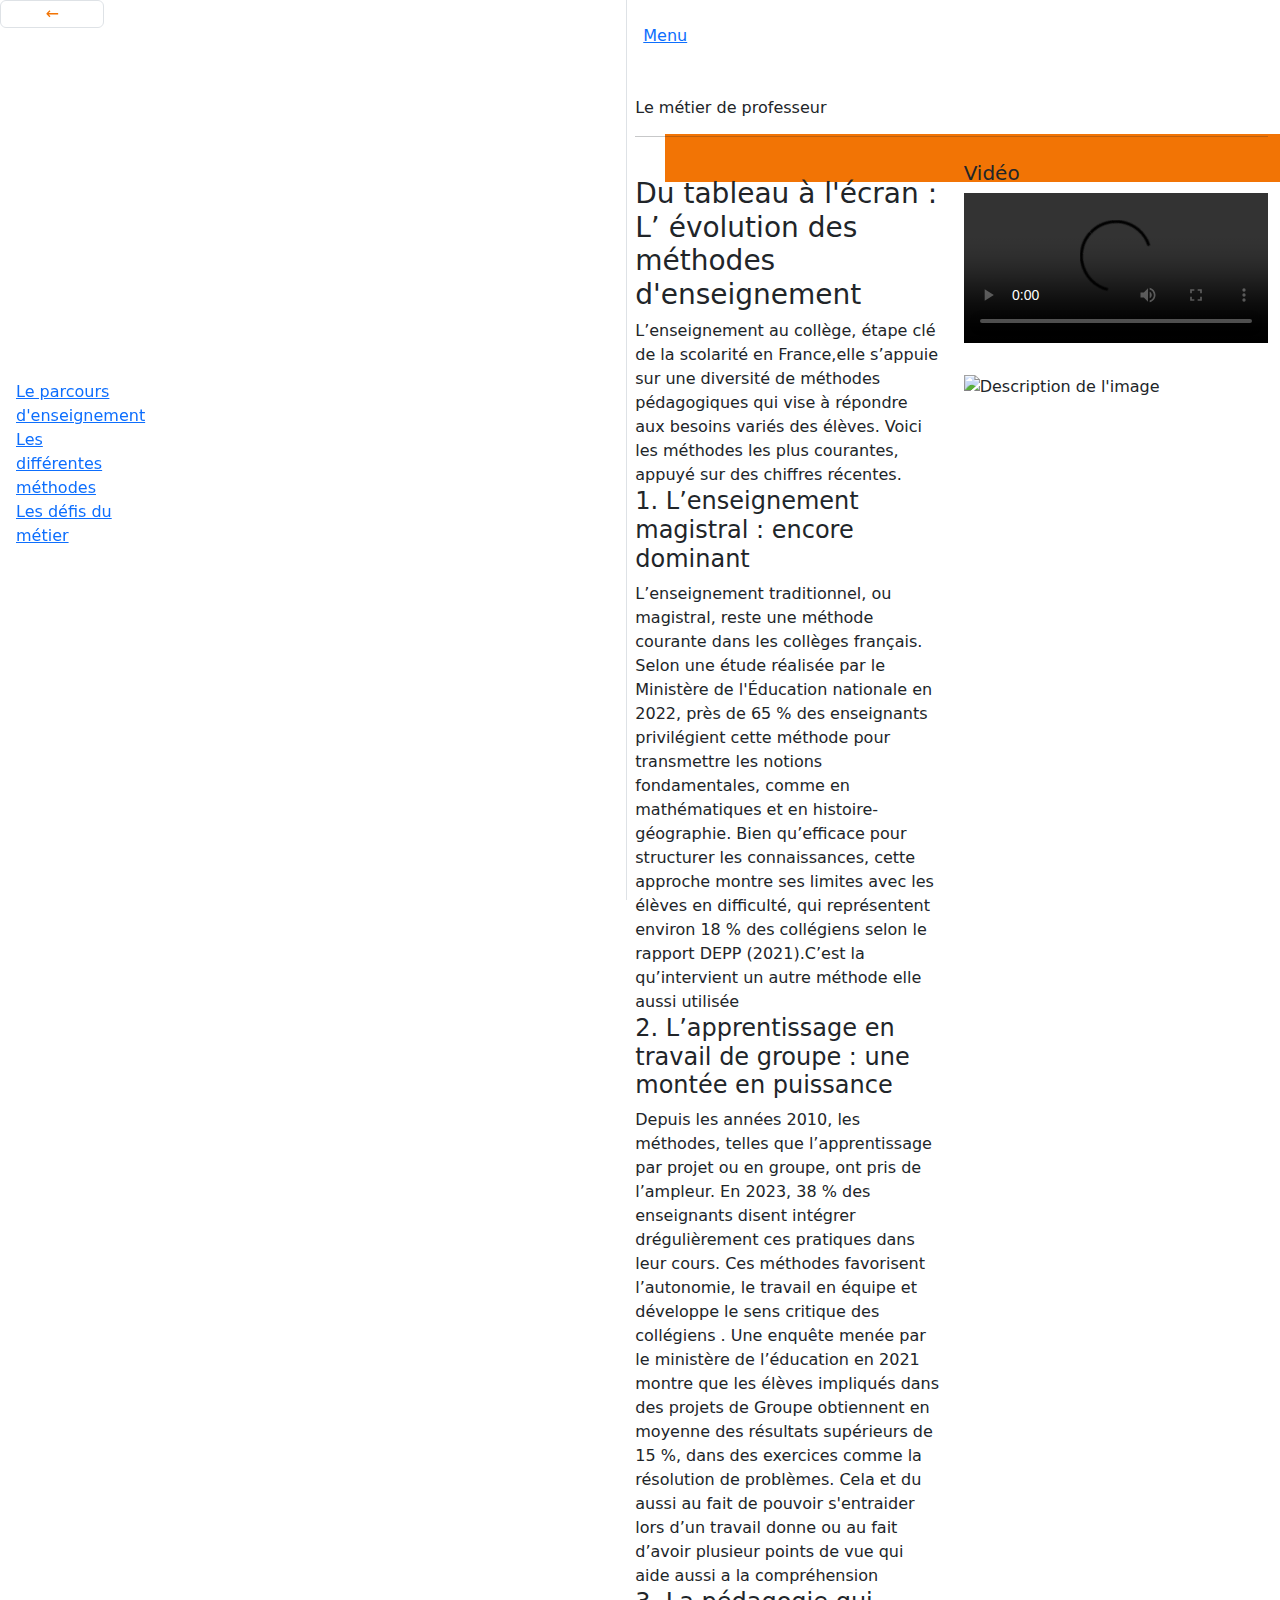
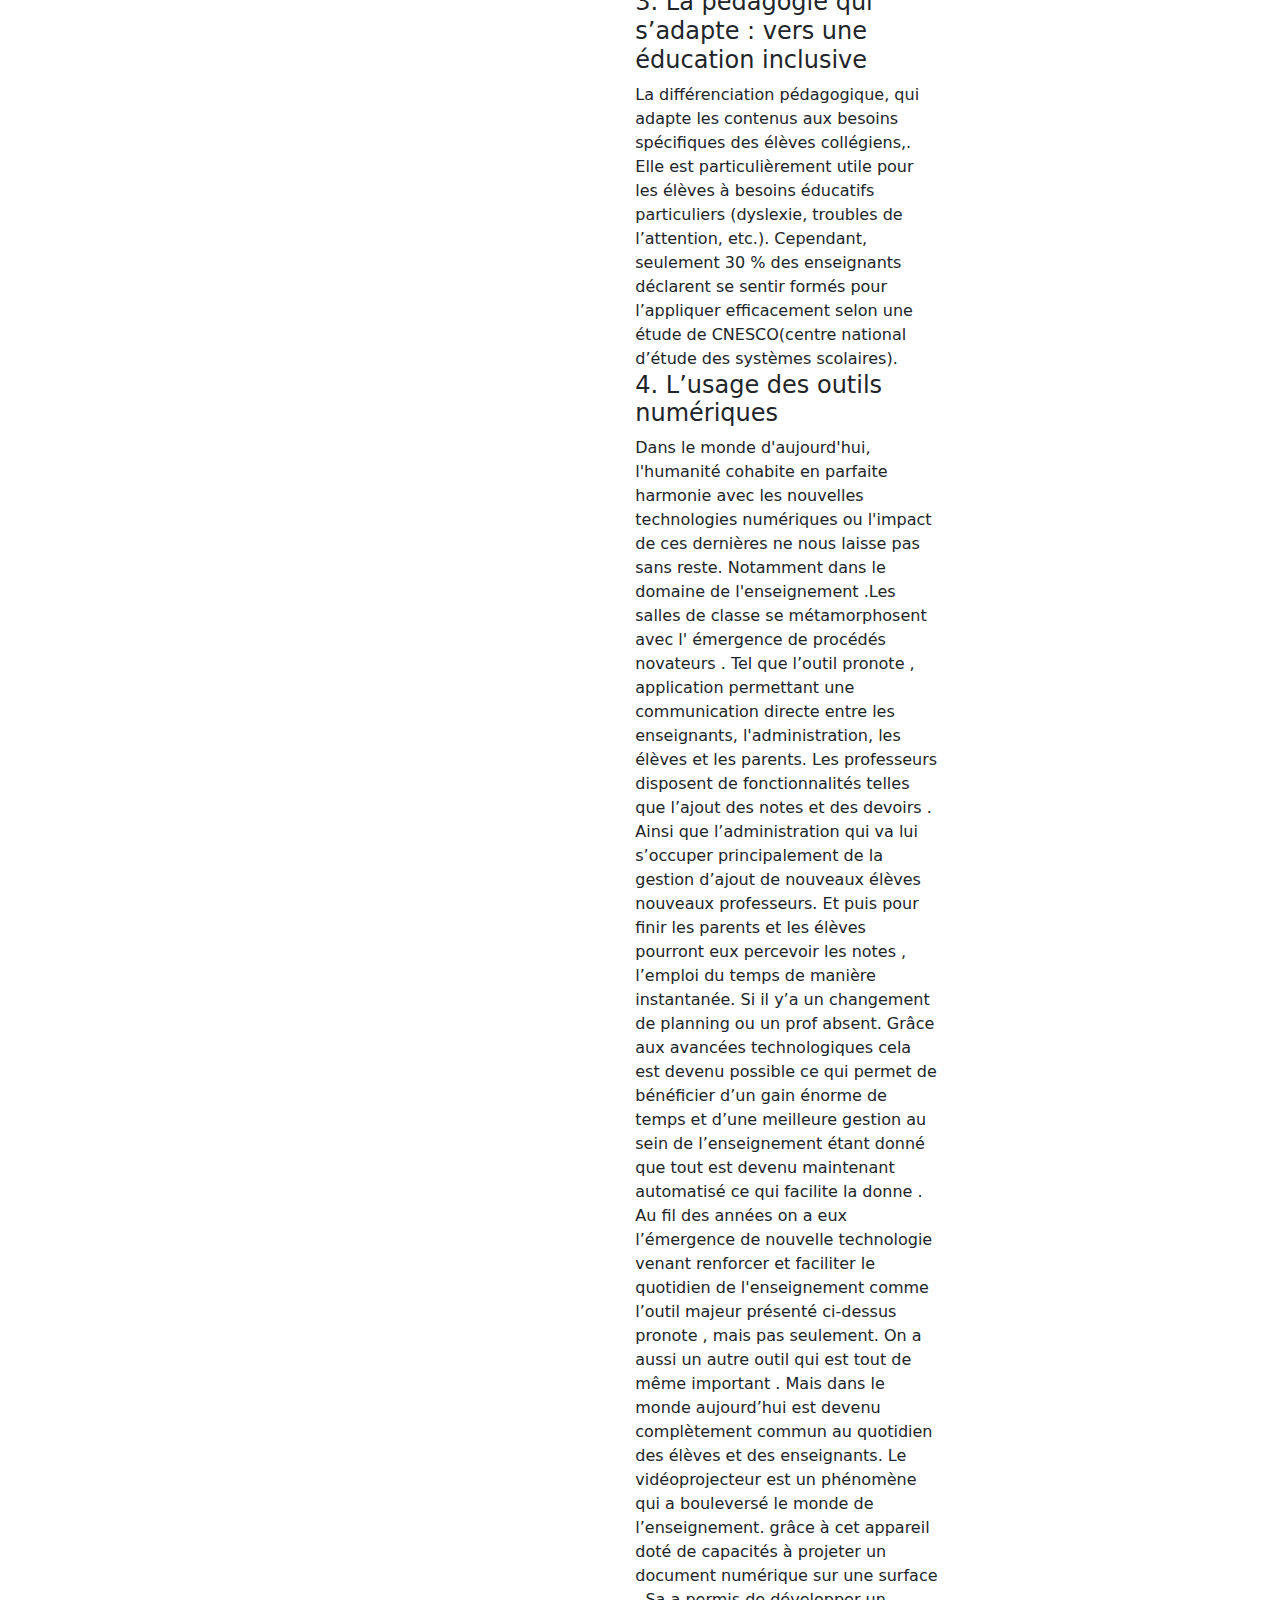
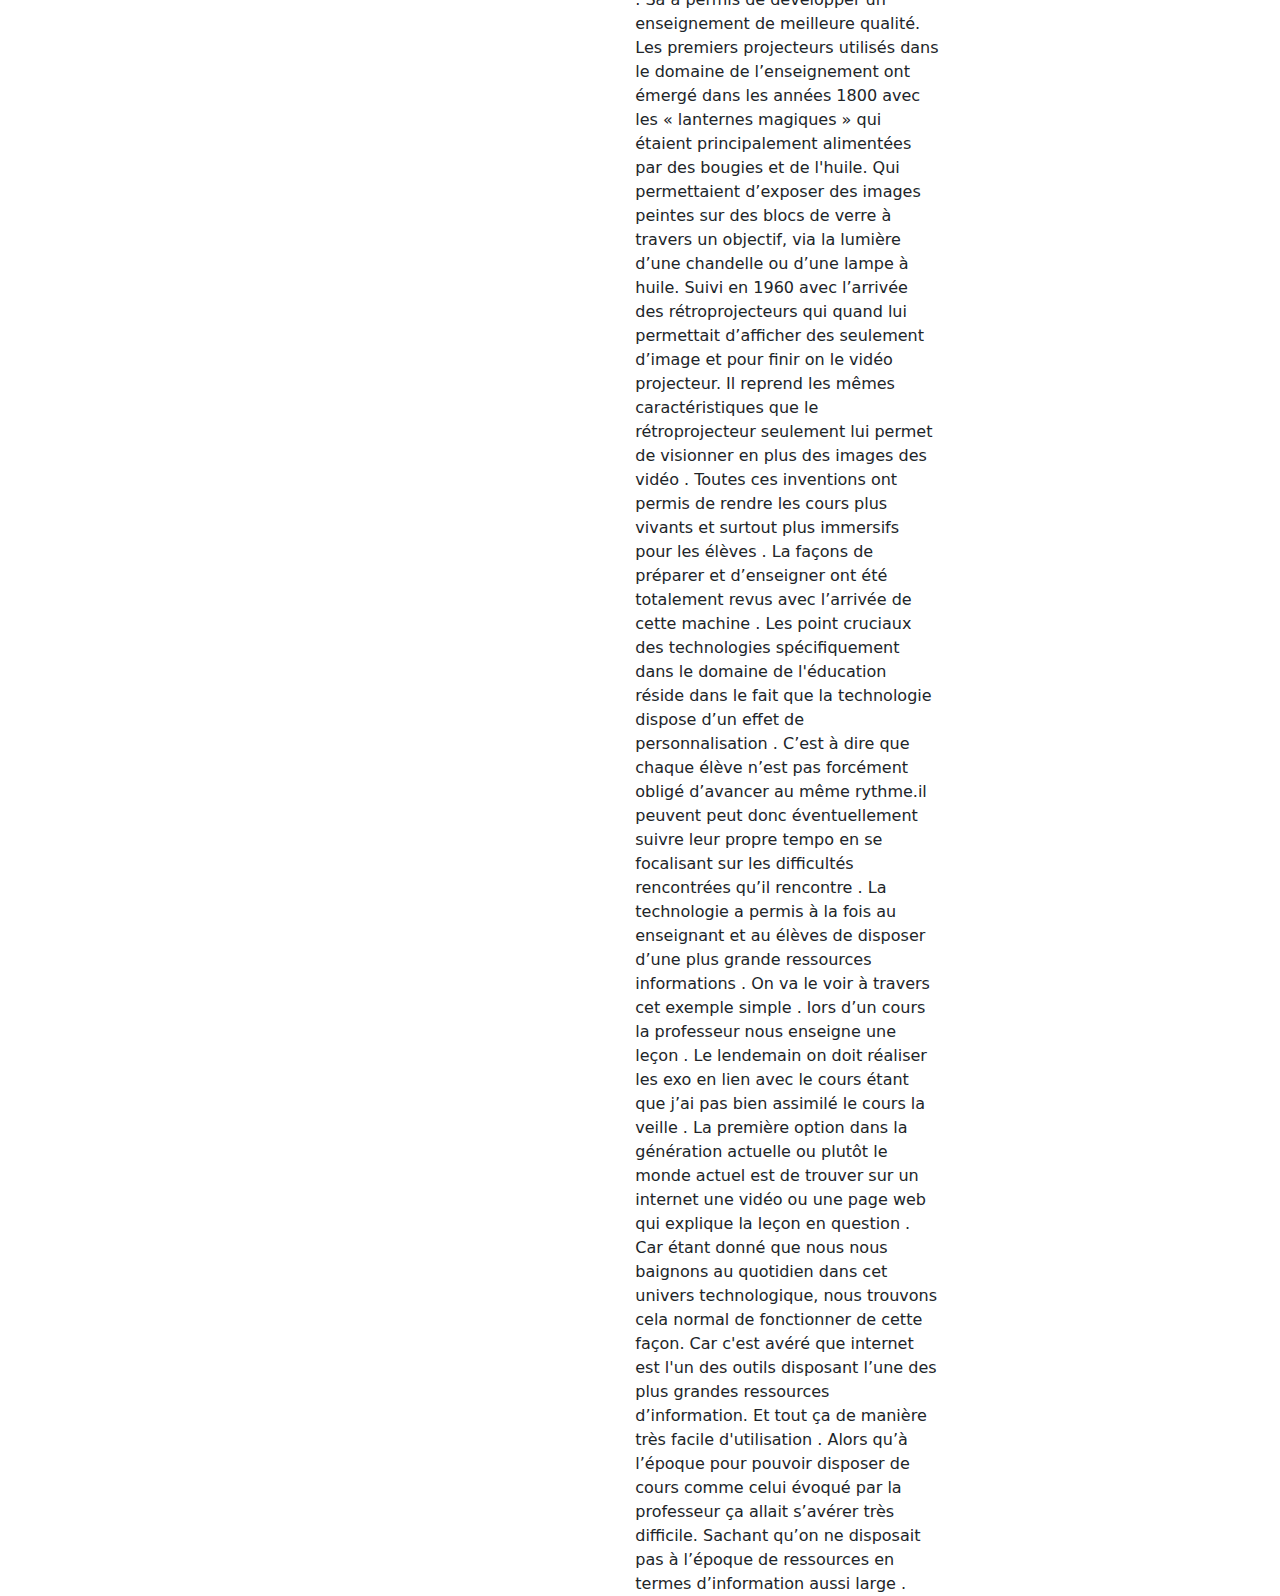
==== methode.html @ a236b194 "Add files via upload" ====
<!DOCTYPE html>
<html lang="en">
<head>
    <meta charset="UTF-8">
    <meta name="viewport" content="width=device-width, initial-scale=1.0">
    <link href="https://cdn.jsdelivr.net/npm/bootstrap@5.3.3/dist/css/bootstrap.min.css" rel="stylesheet" integrity="sha384-QWTKZyjpPEjISv5WaRU9OFeRpok6YctnYmDr5pNlyT2bRjXh0JMhjY6hW+ALEwIH" crossorigin="anonymous">
    <script src="https://cdn.jsdelivr.net/npm/bootstrap@5.3.3/dist/js/bootstrap.bundle.min.js" integrity="sha384-YvpcrYf0tY3lHB60NNkmXc5s9fDVZLESaAA55NDzOxhy9GkcIdslK1eN7N6jIeHz" crossorigin="anonymous"></script>
    <link rel="stylesheet" href="methode.html">
    <title>métier profésseur</title>

    <style>
        #sidebar {
            position: sticky;
            top: 0;
            z-index: 100;
            height: 100vh;
            overflow-y: auto;
        }
    </style>
</head>
<body>
    
    <div class="container-fluid">
        <div class="row flex-nowrap">
            <div class="col-auto px-0">
                <div id="sidebar" class="collapse collapse-horizontal show border-end">  
                    <div id="sidebar-nav" class="list-group text-sm-start min-vh-100">
                        <button id="returnButton" class="col-2 btn-noir border rounded-2 bg-white" style="color:#f27405"> ← </button>
                        <div class="col-2 sidebar my-auto mx-3">
                            <a href="#" class="circle-btn">Le parcours d'enseignement</a>
                            <a href="#" class="circle-btn">Les différentes méthodes</a>
                            <a href="#" class="circle-btn">Les défis du métier</a>
                        </div>
                    </div> 
                </div>
            </div>
            <main class="col ps-md-2 pt-2 mt-3">
                <a href="#" data-bs-target="#sidebar" data-bs-toggle="collapse" class="custom-btn"><i class="bi bi-list bi-lg py-2 p-1"></i> Menu</a>
                <div class="row align-items-center"> 
                    <div class="col-12"> 
                        <div class="p-4" style="background-color: #f27405; position: relative; z-index: -5; top: 86px; left: 30px"></div>
                        <div class="circle-menu">Le métier de professeur</div> 
                    </div>
                </div>
                
                <hr>
                <div class="row">
                    <div class="col-md-6 mt-2 " >
                        <p class="text-left">
                            <h3>Du tableau  à l'écran : L’ évolution des méthodes d'enseignement</h3>
                            L’enseignement au collège, étape clé de la scolarité en France,elle s’appuie sur une diversité de méthodes pédagogiques qui vise à répondre aux besoins variés des élèves. Voici les méthodes les plus courantes, appuyé sur des chiffres récentes.
                            <h4> 1. L’enseignement magistral : encore dominant</h4>
                            L’enseignement traditionnel, ou magistral, reste une méthode courante dans les collèges français. Selon une étude réalisée par le Ministère de l'Éducation nationale en 2022, près de 65 % des enseignants privilégient cette méthode pour transmettre les notions fondamentales, comme en mathématiques et en histoire-géographie. Bien qu’efficace pour structurer les connaissances, cette approche montre ses limites avec les élèves en difficulté, qui représentent environ 18 % des collégiens selon le rapport DEPP (2021).C’est la qu’intervient un autre méthode elle aussi utilisée 
                            <h4>2. L’apprentissage en travail de groupe : une montée en puissance</h4>
                            Depuis les années 2010, les méthodes, telles que l’apprentissage par projet ou en groupe, ont pris de l’ampleur. En 2023, 38 % des enseignants disent intégrer  drégulièrement ces pratiques dans leur cours. Ces méthodes favorisent l’autonomie, le travail en équipe et développe le sens critique des collégiens . Une enquête menée par le ministère de l’éducation en 2021 montre que les élèves impliqués dans des projets de Groupe obtiennent en moyenne des résultats supérieurs de 15 %, dans des exercices comme la résolution de problèmes.
                            Cela et du aussi au fait de pouvoir s'entraider lors d’un travail donne ou au fait d’avoir plusieur points de vue qui aide aussi a la compréhension
                            
                            <h4>3. La pédagogie qui s’adapte : vers une éducation inclusive</h4>
                            La différenciation pédagogique, qui adapte les contenus aux besoins spécifiques des élèves collégiens,. Elle est particulièrement utile pour les élèves à besoins éducatifs particuliers (dyslexie, troubles de l’attention, etc.). Cependant, seulement 30 % des enseignants déclarent se sentir formés pour l’appliquer efficacement selon une étude de CNESCO(centre national d’étude des systèmes scolaires).
                            <h4>4. L’usage des outils numériques </h4>
                            Dans le monde d'aujourd'hui, l'humanité cohabite en parfaite harmonie avec les nouvelles technologies numériques ou l'impact de ces dernières ne nous laisse pas sans reste. 
Notamment dans le domaine de l'enseignement .Les salles de classe se métamorphosent avec l' émergence de procédés novateurs . Tel que  l’outil pronote , application permettant  une communication directe entre les enseignants, l'administration, les élèves et les parents. Les professeurs  disposent de fonctionnalités  telles que l’ajout des notes et des devoirs .  Ainsi que l’administration qui va lui s’occuper principalement de la gestion d’ajout  de nouveaux élèves nouveaux professeurs. Et puis pour finir les parents et les élèves  pourront  eux percevoir les notes , l’emploi du temps de manière instantanée. Si il y’a un changement de planning ou un prof absent. Grâce aux avancées  technologiques cela est devenu possible  ce qui permet de bénéficier  d’un gain énorme de temps et  d’une meilleure gestion  au sein de  l’enseignement étant donné que tout est devenu maintenant automatisé ce qui facilite la donne . 
Au fil des années on a eux l’émergence de nouvelle technologie venant renforcer et faciliter le quotidien de l'enseignement comme l’outil majeur  présenté ci-dessus pronote , mais pas seulement. On a aussi un autre outil qui est  tout de même  important . Mais dans le monde aujourd’hui est devenu complètement commun au quotidien des élèves et des enseignants. 
Le vidéoprojecteur est un phénomène qui a bouleversé le monde de l’enseignement.  grâce à cet appareil  doté de capacités à projeter un document numérique sur une surface  . Sa a permis de développer un enseignement de meilleure qualité.   Les premiers projecteurs utilisés dans le domaine de l’enseignement ont émergé  dans les années 1800 avec les « lanternes magiques » qui étaient principalement alimentées par des bougies et de l'huile.  Qui permettaient d’exposer des images peintes sur  des blocs  de verre à travers un objectif, via la lumière d’une chandelle ou d’une lampe à huile. Suivi  en 1960 avec l’arrivée des rétroprojecteurs  qui quand lui permettait d’afficher des seulement d’image et pour finir on le vidéo projecteur. Il reprend les mêmes caractéristiques que le rétroprojecteur seulement lui permet de visionner en plus des images des vidéo . Toutes ces inventions ont permis  de rendre les cours plus vivants  et surtout plus immersifs pour les élèves .  La façons  de préparer et d’enseigner ont été totalement revus avec l’arrivée de cette machine . 
Les point cruciaux des technologies spécifiquement dans le domaine de l'éducation réside dans le fait que  la technologie dispose d’un effet de personnalisation . C’est à dire que chaque élève  n’est  pas forcément obligé d’avancer au même rythme.il peuvent  peut donc éventuellement suivre leur propre tempo en se focalisant sur les difficultés rencontrées qu’il rencontre . La technologie a permis à la fois au enseignant et au élèves de disposer d’une plus grande ressources informations . On va le voir à travers cet exemple simple .  lors d’un  cours la professeur nous enseigne une leçon . Le lendemain on doit  réaliser les exo  en lien avec le cours  étant que j’ai pas  bien assimilé le cours  la veille . La première option dans la génération actuelle  ou plutôt le monde actuel est de trouver sur un internet une vidéo ou une page web qui explique la leçon en question . Car étant donné que nous nous baignons au quotidien dans cet univers technologique, nous trouvons cela normal de fonctionner de cette façon. Car c'est avéré que internet est l'un des outils disposant l’une des plus grandes ressources d’information. Et tout ça de manière très facile d'utilisation . Alors qu’à l’époque pour pouvoir disposer de cours comme celui évoqué par la professeur ça allait s’avérer très difficile. Sachant qu’on ne disposait pas à l’époque de ressources en termes d’information aussi large . 

                        
                    </div>


                    <div class="col-md-6 mt-2">
                        <div class="mb-4">
                            <h5>Vidéo </h5>
                            <video width="100%" height="auto" controls>
                                <source src="path/to/your/video.mp4" type="video/mp4">
                                Your browser does not support the video tag.
                            </video>
                        </div>

                       
                        <div class="mt-3">
                            <img src="groupe-diversifie-enfants-acclamant-souriant-tout-regardant-ecran-ordinateur-ecole-espace-copie_236854-31471.avif" alt="Description de l'image" class="img-fluid">
                        </div>
                    </div>
                </div>
            </main>
        </div>
    </div>

    <script src="../javascript/return.js"></script>

    <script>
        const returnButton = document.getElementById('returnButton');
        returnButton.addEventListener('click', function() {
            const cibleURL = "file:///C:/BUT%20MMI/sae_prof/html/page_accueil.html"; 
            window.location.href = cibleURL;
        });
    </script>

</body>
</html>
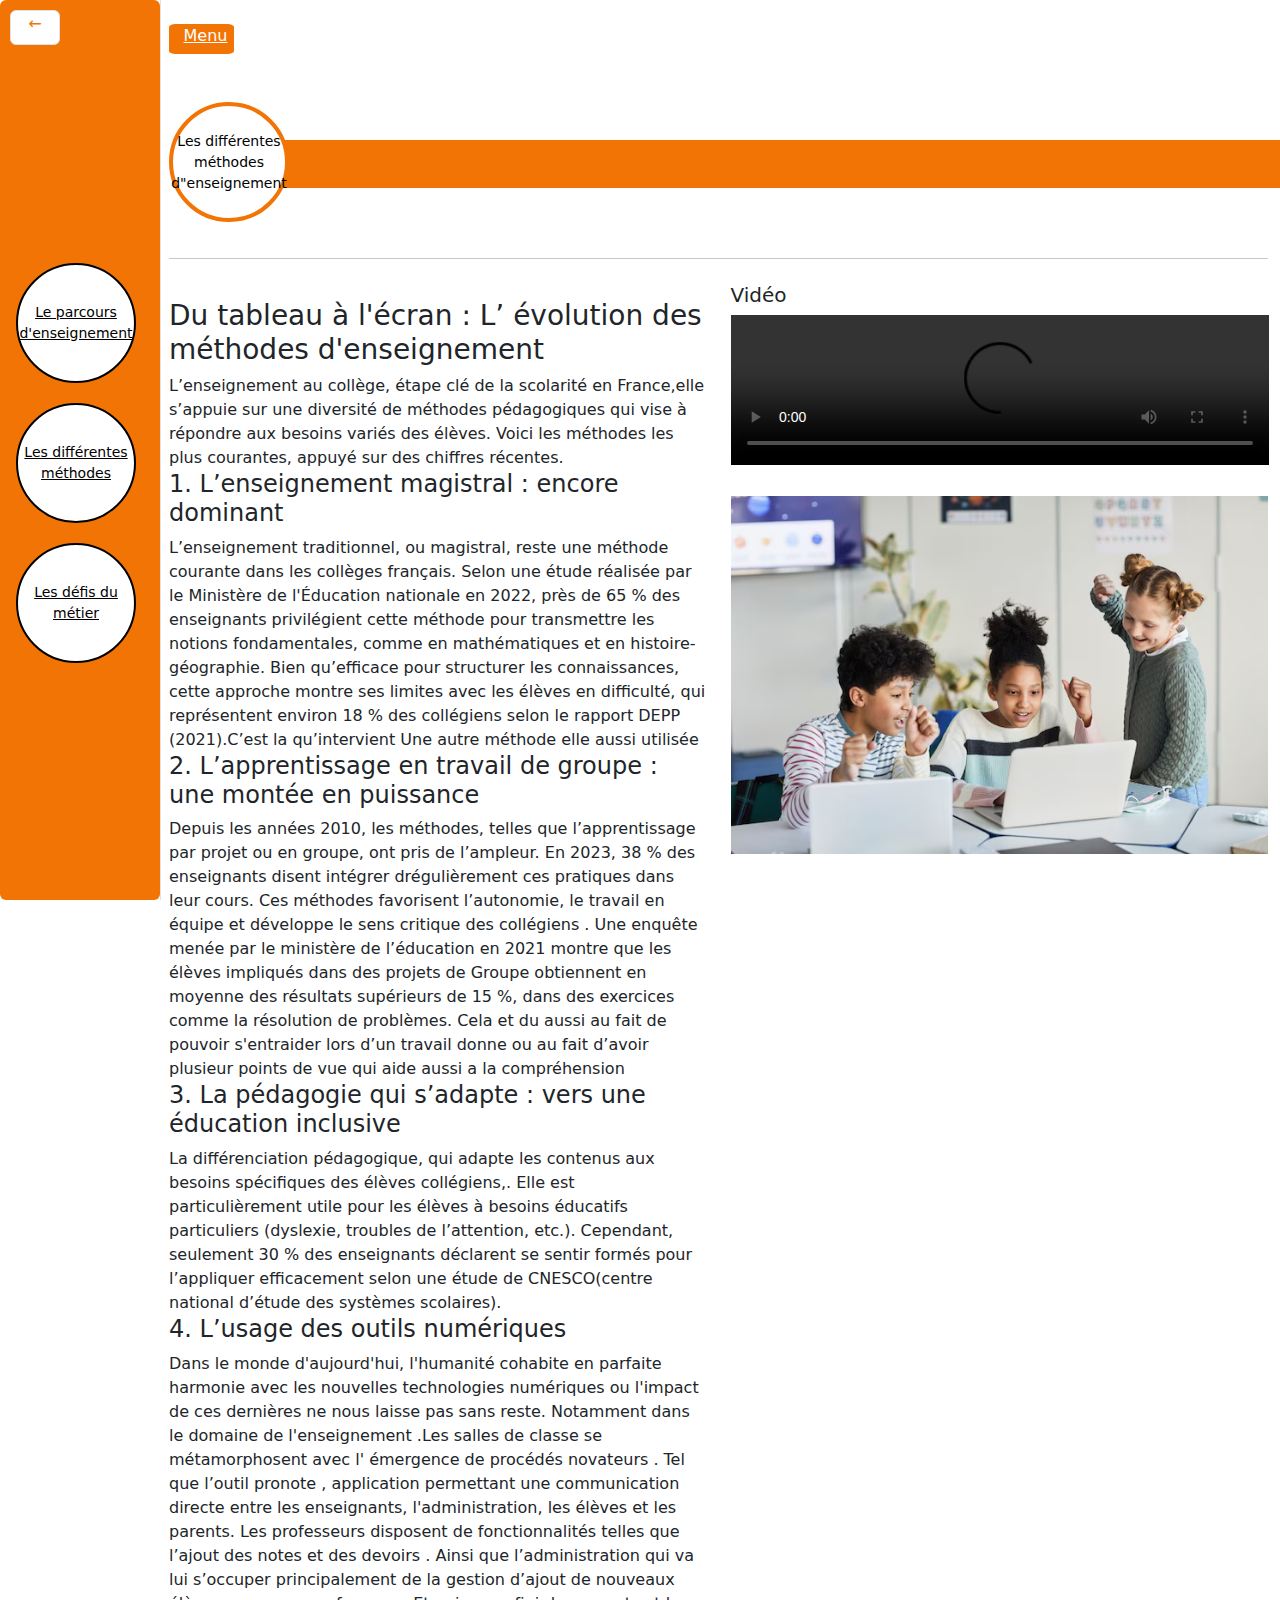
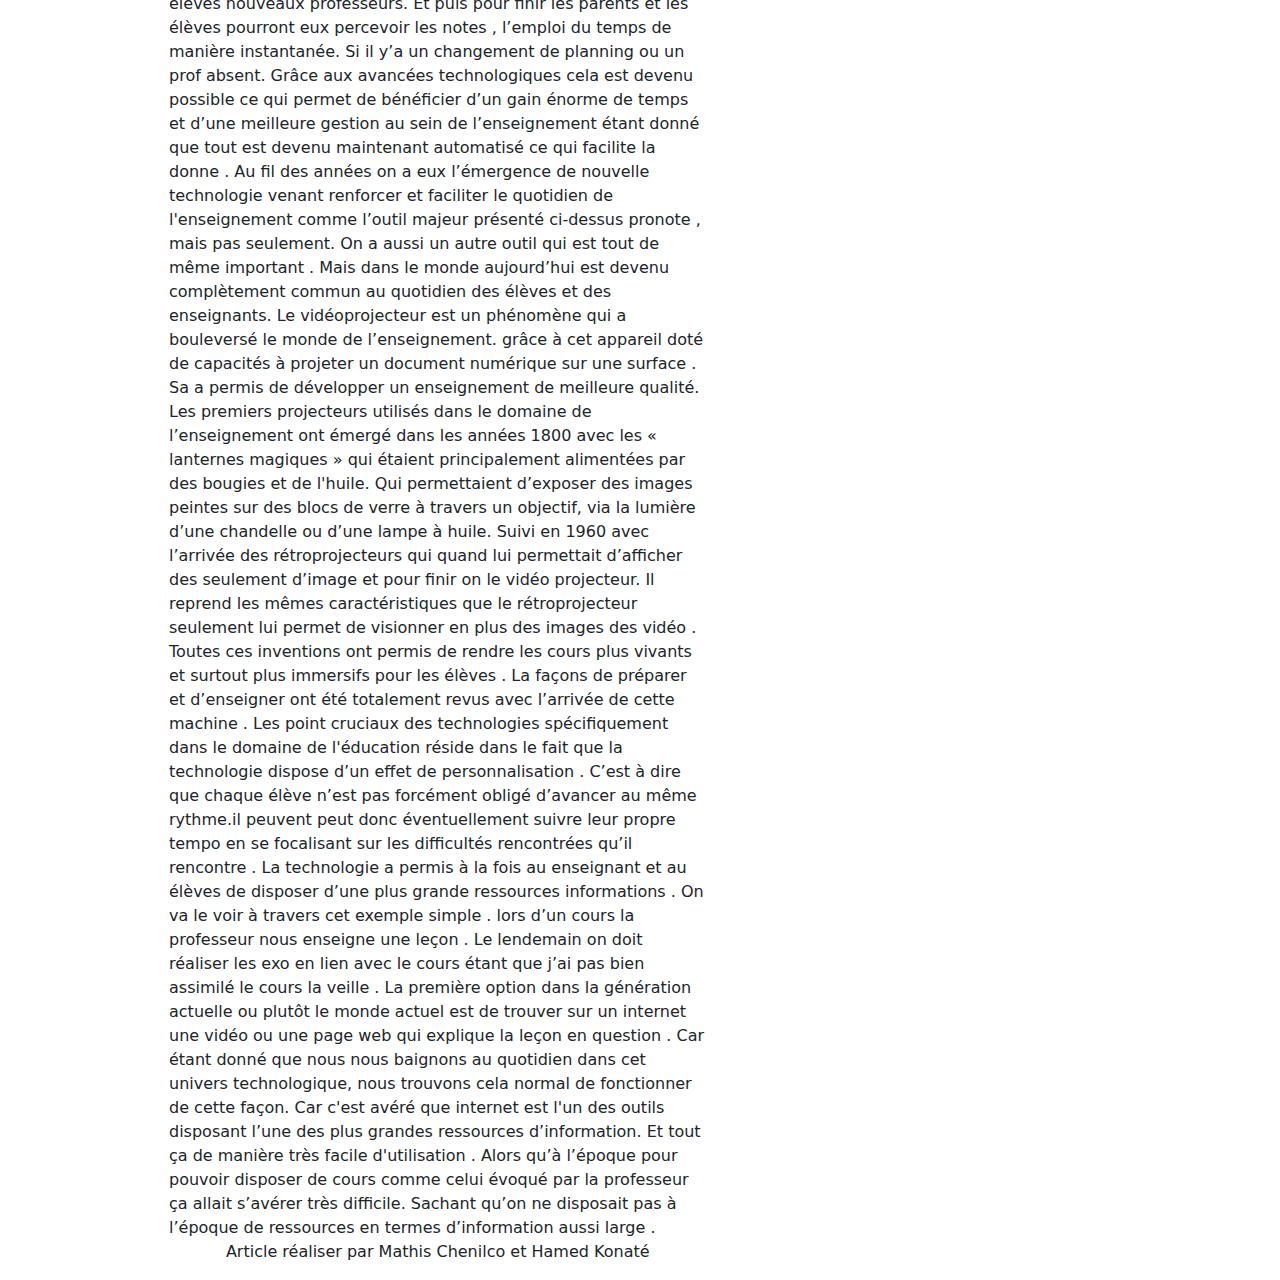
==== commit 8dce8d4f: "Add files via upload" ====
--- a/methode.html
+++ b/methode.html
@@ -5,8 +5,8 @@
     <meta name="viewport" content="width=device-width, initial-scale=1.0">
     <link href="https://cdn.jsdelivr.net/npm/bootstrap@5.3.3/dist/css/bootstrap.min.css" rel="stylesheet" integrity="sha384-QWTKZyjpPEjISv5WaRU9OFeRpok6YctnYmDr5pNlyT2bRjXh0JMhjY6hW+ALEwIH" crossorigin="anonymous">
     <script src="https://cdn.jsdelivr.net/npm/bootstrap@5.3.3/dist/js/bootstrap.bundle.min.js" integrity="sha384-YvpcrYf0tY3lHB60NNkmXc5s9fDVZLESaAA55NDzOxhy9GkcIdslK1eN7N6jIeHz" crossorigin="anonymous"></script>
-    <link rel="stylesheet" href="methode.html">
-    <title>métier profésseur</title>
+    <link rel="stylesheet" href="methode.css">
+    <title>Les différentes méthodes</title>
 
     <style>
         #sidebar {
@@ -39,7 +39,7 @@
                 <div class="row align-items-center"> 
                     <div class="col-12"> 
                         <div class="p-4" style="background-color: #f27405; position: relative; z-index: -5; top: 86px; left: 30px"></div>
-                        <div class="circle-menu">Le métier de professeur</div> 
+                        <div class="circle-menu">Les différentes méthodes d"enseignement</div> 
                     </div>
                 </div>
                 
@@ -50,7 +50,7 @@
                             <h3>Du tableau  à l'écran : L’ évolution des méthodes d'enseignement</h3>
                             L’enseignement au collège, étape clé de la scolarité en France,elle s’appuie sur une diversité de méthodes pédagogiques qui vise à répondre aux besoins variés des élèves. Voici les méthodes les plus courantes, appuyé sur des chiffres récentes.
                             <h4> 1. L’enseignement magistral : encore dominant</h4>
-                            L’enseignement traditionnel, ou magistral, reste une méthode courante dans les collèges français. Selon une étude réalisée par le Ministère de l'Éducation nationale en 2022, près de 65 % des enseignants privilégient cette méthode pour transmettre les notions fondamentales, comme en mathématiques et en histoire-géographie. Bien qu’efficace pour structurer les connaissances, cette approche montre ses limites avec les élèves en difficulté, qui représentent environ 18 % des collégiens selon le rapport DEPP (2021).C’est la qu’intervient un autre méthode elle aussi utilisée 
+                            L’enseignement traditionnel, ou magistral, reste une méthode courante dans les collèges français. Selon une étude réalisée par le Ministère de l'Éducation nationale en 2022, près de 65 % des enseignants privilégient cette méthode pour transmettre les notions fondamentales, comme en mathématiques et en histoire-géographie. Bien qu’efficace pour structurer les connaissances, cette approche montre ses limites avec les élèves en difficulté, qui représentent environ 18 % des collégiens selon le rapport DEPP (2021).C’est la qu’intervient Une autre méthode elle aussi utilisée 
                             <h4>2. L’apprentissage en travail de groupe : une montée en puissance</h4>
                             Depuis les années 2010, les méthodes, telles que l’apprentissage par projet ou en groupe, ont pris de l’ampleur. En 2023, 38 % des enseignants disent intégrer  drégulièrement ces pratiques dans leur cours. Ces méthodes favorisent l’autonomie, le travail en équipe et développe le sens critique des collégiens . Une enquête menée par le ministère de l’éducation en 2021 montre que les élèves impliqués dans des projets de Groupe obtiennent en moyenne des résultats supérieurs de 15 %, dans des exercices comme la résolution de problèmes.
                             Cela et du aussi au fait de pouvoir s'entraider lors d’un travail donne ou au fait d’avoir plusieur points de vue qui aide aussi a la compréhension
@@ -62,7 +62,9 @@
 Notamment dans le domaine de l'enseignement .Les salles de classe se métamorphosent avec l' émergence de procédés novateurs . Tel que  l’outil pronote , application permettant  une communication directe entre les enseignants, l'administration, les élèves et les parents. Les professeurs  disposent de fonctionnalités  telles que l’ajout des notes et des devoirs .  Ainsi que l’administration qui va lui s’occuper principalement de la gestion d’ajout  de nouveaux élèves nouveaux professeurs. Et puis pour finir les parents et les élèves  pourront  eux percevoir les notes , l’emploi du temps de manière instantanée. Si il y’a un changement de planning ou un prof absent. Grâce aux avancées  technologiques cela est devenu possible  ce qui permet de bénéficier  d’un gain énorme de temps et  d’une meilleure gestion  au sein de  l’enseignement étant donné que tout est devenu maintenant automatisé ce qui facilite la donne . 
 Au fil des années on a eux l’émergence de nouvelle technologie venant renforcer et faciliter le quotidien de l'enseignement comme l’outil majeur  présenté ci-dessus pronote , mais pas seulement. On a aussi un autre outil qui est  tout de même  important . Mais dans le monde aujourd’hui est devenu complètement commun au quotidien des élèves et des enseignants. 
 Le vidéoprojecteur est un phénomène qui a bouleversé le monde de l’enseignement.  grâce à cet appareil  doté de capacités à projeter un document numérique sur une surface  . Sa a permis de développer un enseignement de meilleure qualité.   Les premiers projecteurs utilisés dans le domaine de l’enseignement ont émergé  dans les années 1800 avec les « lanternes magiques » qui étaient principalement alimentées par des bougies et de l'huile.  Qui permettaient d’exposer des images peintes sur  des blocs  de verre à travers un objectif, via la lumière d’une chandelle ou d’une lampe à huile. Suivi  en 1960 avec l’arrivée des rétroprojecteurs  qui quand lui permettait d’afficher des seulement d’image et pour finir on le vidéo projecteur. Il reprend les mêmes caractéristiques que le rétroprojecteur seulement lui permet de visionner en plus des images des vidéo . Toutes ces inventions ont permis  de rendre les cours plus vivants  et surtout plus immersifs pour les élèves .  La façons  de préparer et d’enseigner ont été totalement revus avec l’arrivée de cette machine . 
-Les point cruciaux des technologies spécifiquement dans le domaine de l'éducation réside dans le fait que  la technologie dispose d’un effet de personnalisation . C’est à dire que chaque élève  n’est  pas forcément obligé d’avancer au même rythme.il peuvent  peut donc éventuellement suivre leur propre tempo en se focalisant sur les difficultés rencontrées qu’il rencontre . La technologie a permis à la fois au enseignant et au élèves de disposer d’une plus grande ressources informations . On va le voir à travers cet exemple simple .  lors d’un  cours la professeur nous enseigne une leçon . Le lendemain on doit  réaliser les exo  en lien avec le cours  étant que j’ai pas  bien assimilé le cours  la veille . La première option dans la génération actuelle  ou plutôt le monde actuel est de trouver sur un internet une vidéo ou une page web qui explique la leçon en question . Car étant donné que nous nous baignons au quotidien dans cet univers technologique, nous trouvons cela normal de fonctionner de cette façon. Car c'est avéré que internet est l'un des outils disposant l’une des plus grandes ressources d’information. Et tout ça de manière très facile d'utilisation . Alors qu’à l’époque pour pouvoir disposer de cours comme celui évoqué par la professeur ça allait s’avérer très difficile. Sachant qu’on ne disposait pas à l’époque de ressources en termes d’information aussi large . 
+Les point cruciaux des technologies spécifiquement dans le domaine de l'éducation réside dans le fait que  la technologie dispose d’un effet de personnalisation . C’est à dire que chaque élève  n’est  pas forcément obligé d’avancer au même rythme.il peuvent  peut donc éventuellement suivre leur propre tempo en se focalisant sur les difficultés rencontrées qu’il rencontre . La technologie a permis à la fois au enseignant et au élèves de disposer d’une plus grande ressources informations . On va le voir à travers cet exemple simple .  lors d’un  cours la professeur nous enseigne une leçon . Le lendemain on doit  réaliser les exo  en lien avec le cours  étant que j’ai pas  bien assimilé le cours  la veille . La première option dans la génération actuelle  ou plutôt le monde actuel est de trouver sur un internet une vidéo ou une page web qui explique la leçon en question . Car étant donné que nous nous baignons au quotidien dans cet univers technologique, nous trouvons cela normal de fonctionner de cette façon. Car c'est avéré que internet est l'un des outils disposant l’une des plus grandes ressources d’information. Et tout ça de manière très facile d'utilisation . Alors qu’à l’époque pour pouvoir disposer de cours comme celui évoqué par la professeur ça allait s’avérer très difficile. Sachant qu’on ne disposait pas à l’époque de ressources en termes d’information aussi large .
+
+<p>Article réaliser par Mathis Chenilco et Hamed Konaté</p>
 
                         
                     </div>
@@ -72,7 +74,7 @@
                         <div class="mb-4">
                             <h5>Vidéo </h5>
                             <video width="100%" height="auto" controls>
-                                <source src="path/to/your/video.mp4" type="video/mp4">
+                                <source src="copy_BC53F7FA-D4FD-49EC-B691-4C2D7E7741EF.MOV" type="video/mp4">
                                 Your browser does not support the video tag.
                             </video>
                         </div>
--- a/methode.css
+++ b/methode.css
@@ -0,0 +1,90 @@
+#sidebar-nav {
+    width: 160px;
+    background-color: #f27405;
+   
+}
+
+.custom-btn {
+
+    background-color: #f27405;
+    color: white;
+    border-radius: 10%;
+    display:inline-block;
+    height: 30px;
+    width: 65px;
+    text-align: center;  
+
+}
+
+.custom-btn:hover{
+
+
+    background-color: #f27405;
+    transform: scale(1.1);
+
+
+}
+
+.circle-btn {
+            background-color: white;
+            color: black;
+            border-radius: 50%;
+            width: 120px;
+            height: 120px;
+            display: flex;
+            justify-content: center;
+            align-items: center;
+            margin-bottom: 20px;
+            border: 2px solid #000;
+            text-align: center;
+            font-size: 14px;
+        }
+        .circle-btn:hover {
+    transform: scale(1.1); 
+    box-shadow: 0px 4px 10px rgba(0, 0, 0, 0.2); 
+    border:6px solid #f27405;
+
+}
+
+.circle-menu {
+            background-color: white;
+            color: black;
+            border-radius: 50%;
+            width: 120px;
+            height: 120px;
+            display: flex;
+            justify-content: center;
+            align-items: center;
+            margin-bottom: 20px;
+            border: 4px solid#f27405;
+            text-align: center;
+            font-size: 14px;
+            z-index: 5;
+        }
+        .circle-menu:hover {
+    transform: scale(1.1); /* Agrandir de 10% */
+    box-shadow: 0px 4px 10px rgba(0, 0, 0, 0.2); /* Ajouter une ombre légère */
+}
+ .btn-noir{
+    
+            color: #000;
+            margin-top: 10px;
+            margin-left: 10px;
+            width: 50px;
+            height: 35px;
+            display: flex;
+            justify-content: center;
+        
+
+
+ }
+ .btn-noir:hover{
+
+    color: aliceblue;
+    transform: scale(1,1);
+ }
+
+p{
+   border-radius: 5%;
+    text-align: center;
+}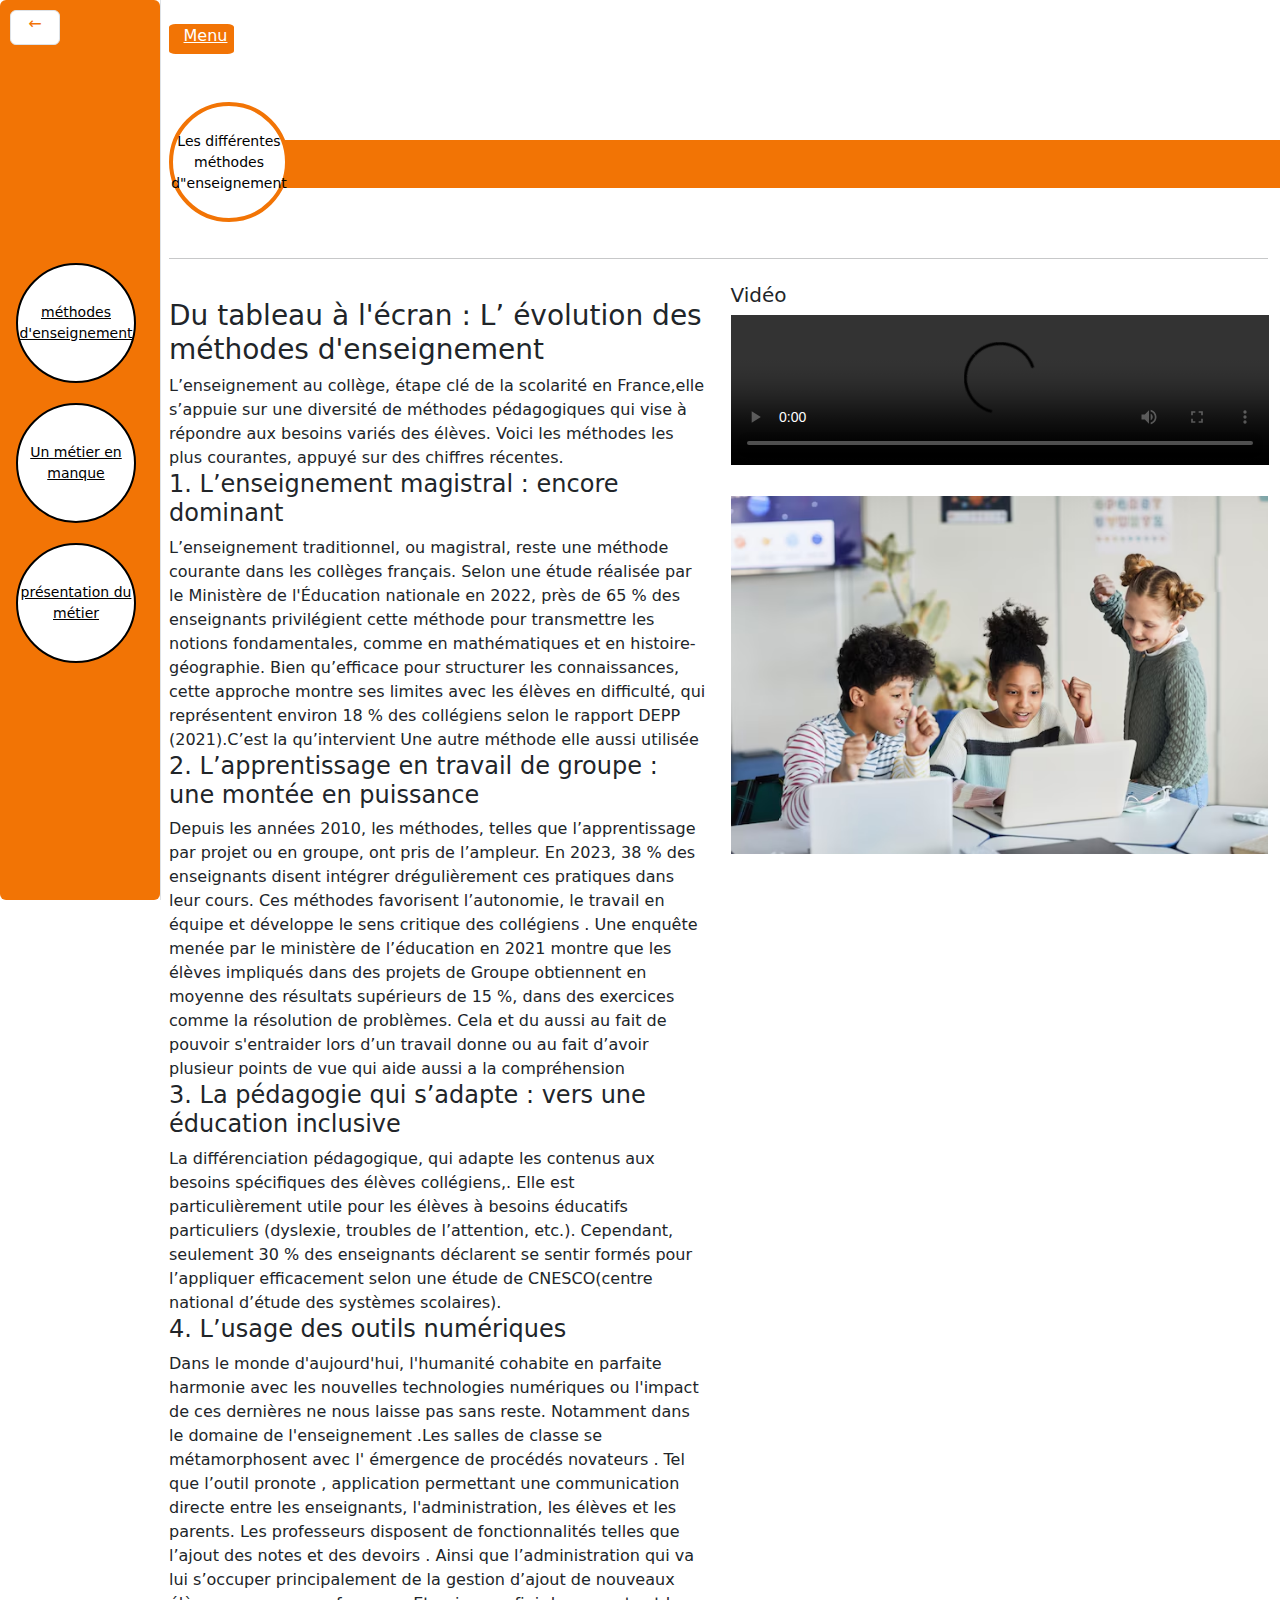
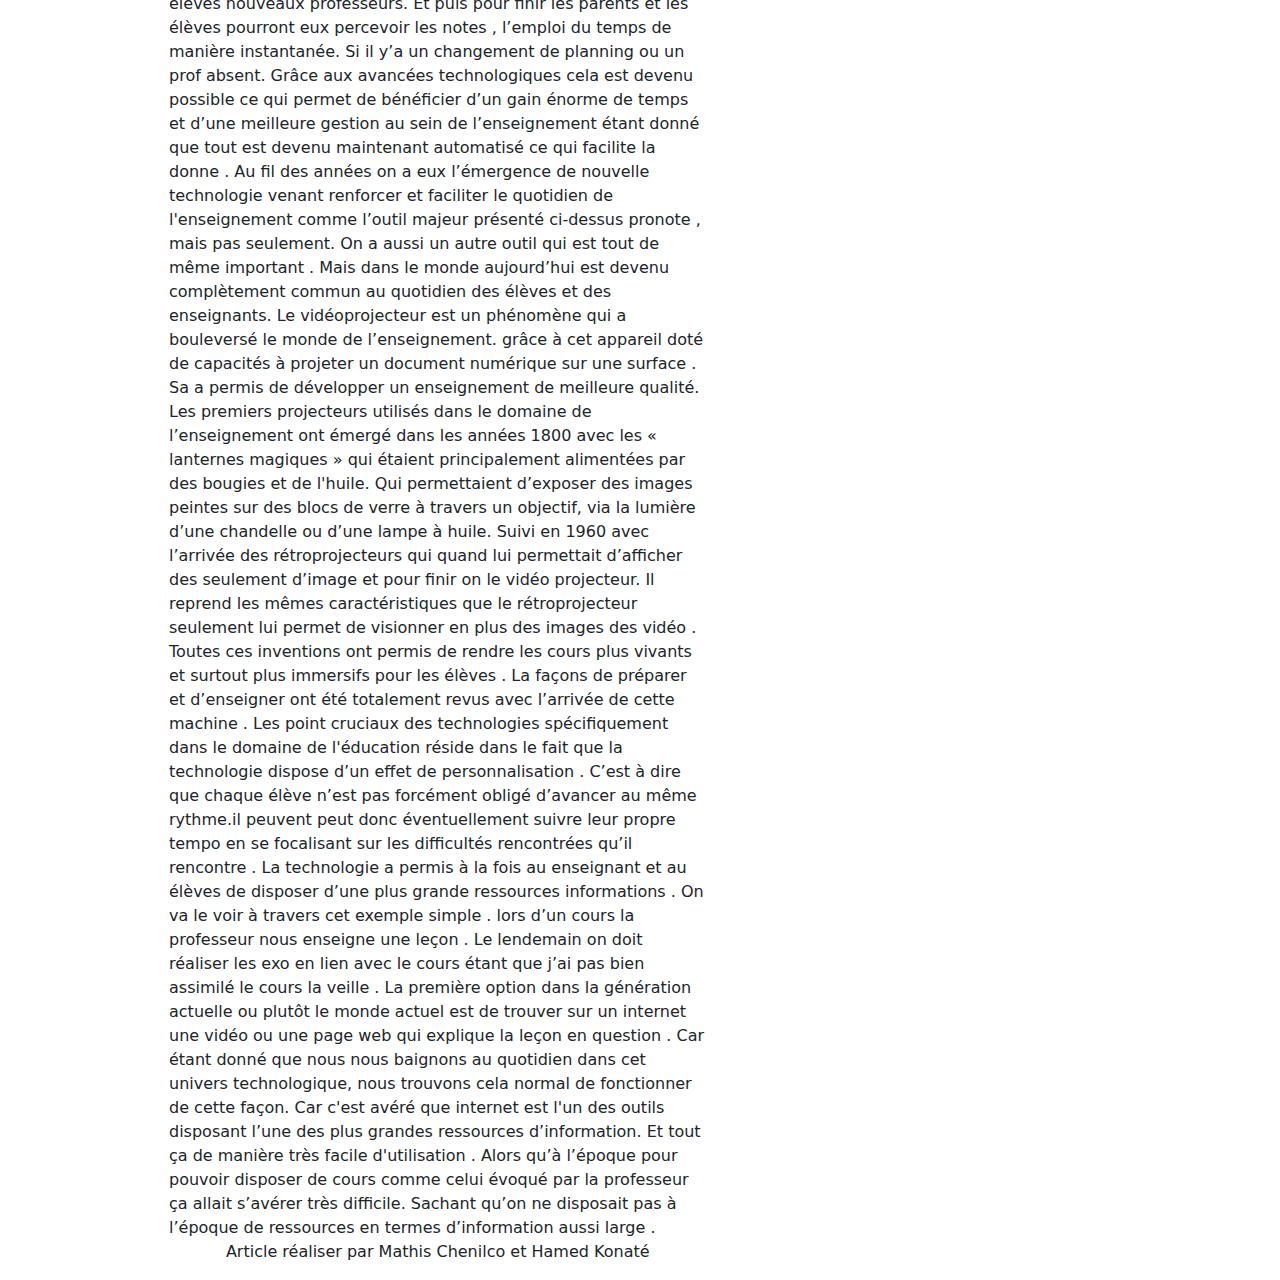
==== commit ecc8de7c: "methode.html" ====
--- a/methode.html
+++ b/methode.html
@@ -27,9 +27,9 @@
                     <div id="sidebar-nav" class="list-group text-sm-start min-vh-100">
                         <button id="returnButton" class="col-2 btn-noir border rounded-2 bg-white" style="color:#f27405"> ← </button>
                         <div class="col-2 sidebar my-auto mx-3">
-                            <a href="#" class="circle-btn">Le parcours d'enseignement</a>
-                            <a href="#" class="circle-btn">Les différentes méthodes</a>
-                            <a href="#" class="circle-btn">Les défis du métier</a>
+                            <a href="methode.html" class="circle-btn">méthodes d'enseignement</a>
+                            <a href="penurie.html" class="circle-btn">Un métier en manque</a>
+                            <a href="metier.html" class="circle-btn">présentation du métier</a>
                         </div>
                     </div> 
                 </div>
